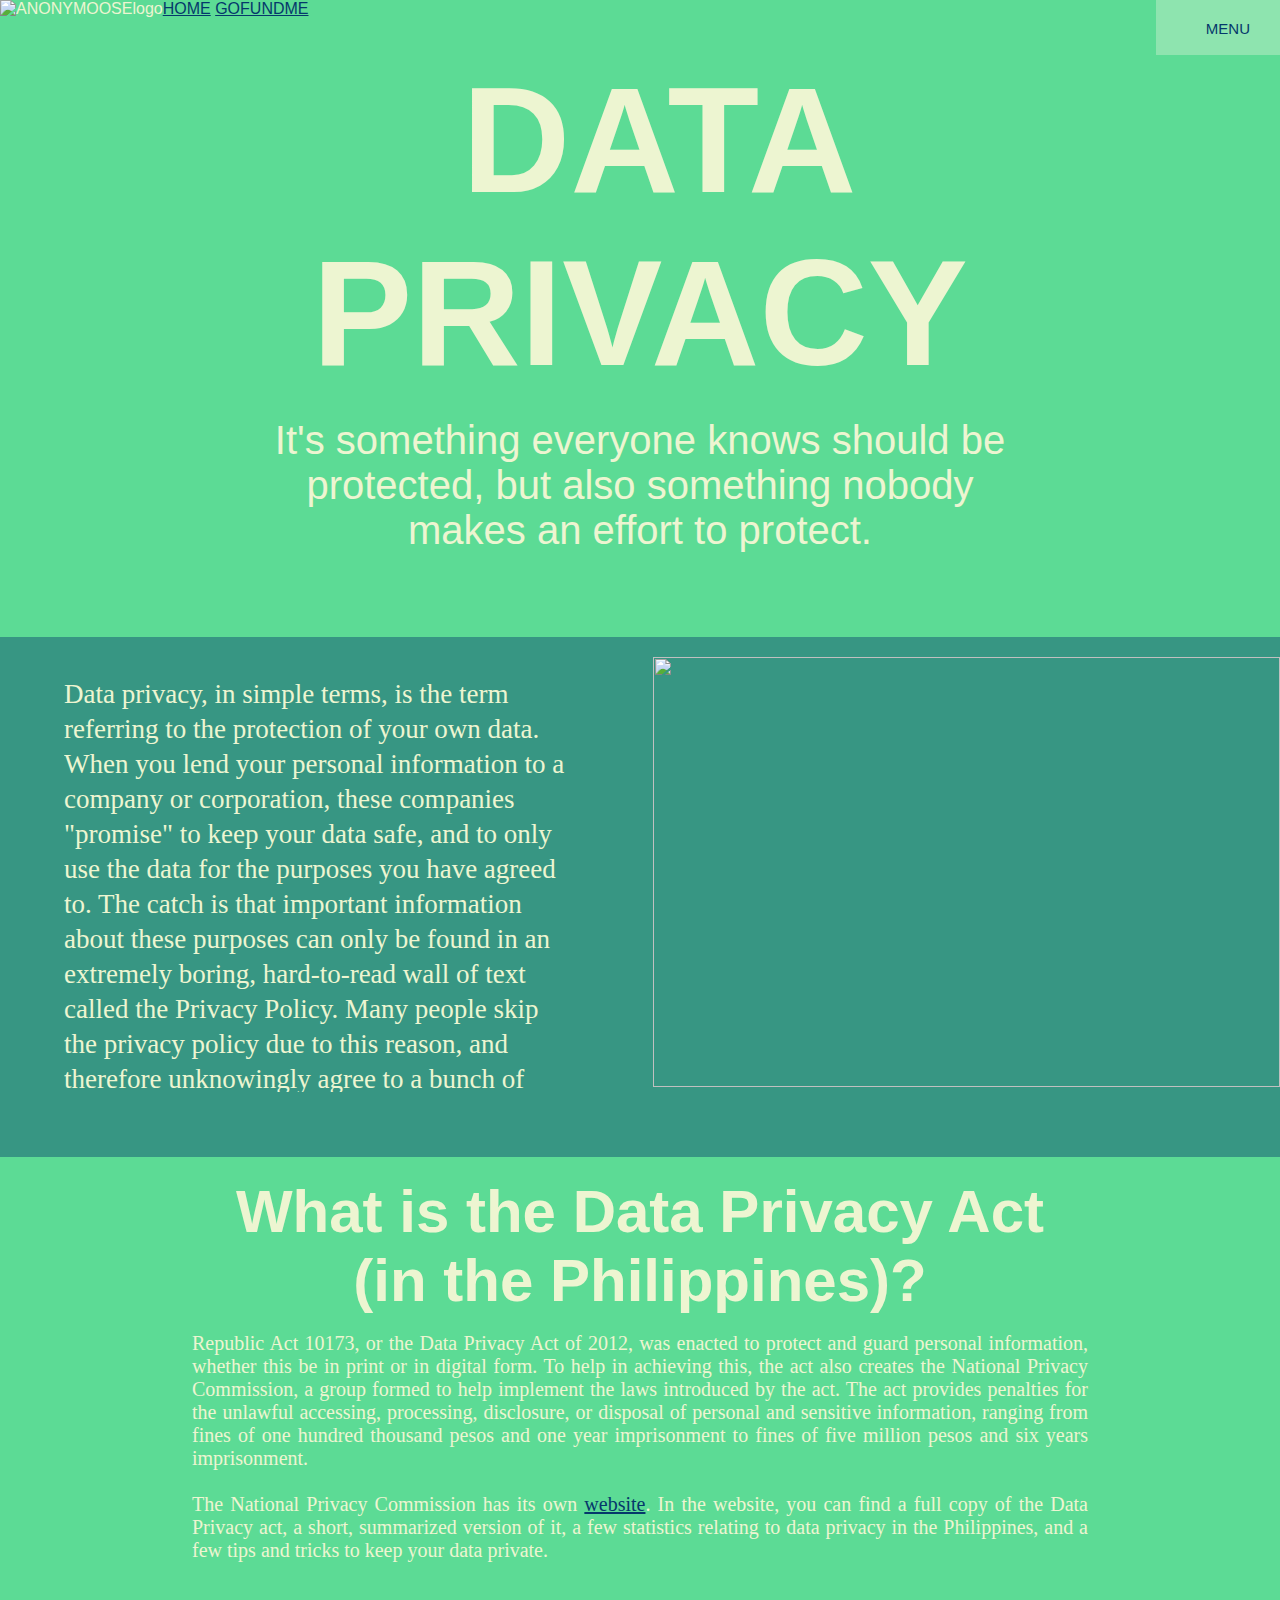
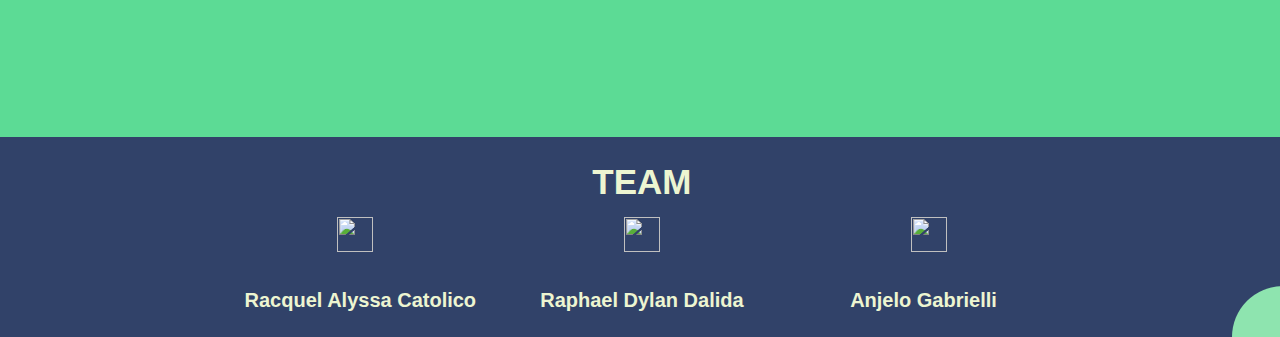
==== index.html @ 4f2ea257 "Update index.html" ====
<!doctype html>
<html>
<head>
<meta charset="utf-8">
<title>cs proj</title>
<link href="css.css" rel="stylesheet" type="text/css" media="screen">
<link rel="shortcut icon" type="image/x-icon" href="images/favicon.ico/>
<link href='https://fonts.googleapis.com/css?family=Amiko' rel='stylesheet'>
</head>

<body>

div class="nav">
    <img src="images/anonymous wh.png" alt="ANONYMOOSElogo" class="pic">
    <a href="index.html">HOME</a>
    <a href="https://www.gofundme.com/f/AN0NYM00SE-Protecting-Our-Data">GOFUNDME</a>
    <div class="boop">
        <button>MENU</button>
        <div class="secret">
            <a href="page2/page2.html">Why?</a>
            <br>
            <a href="page3/page3.html">How?</a>
        </div>
    </div>
</div>
 <div class="yuuge">
 <div class="ilovepe"></div>
 <br>
 <br>
 <div class="jumbo">DATA PRIVACY </div>
 <br>
 <div class="desc"> It's something everyone knows should be protected, but also something nobody makes an effort to protect. </div>
</div>
<div class="content">
  <div class="about">   Data privacy, in simple terms, is the term referring to the protection of your own data. When you lend your personal information to a company or corporation, these companies 
"promise" to keep your data safe, and to only use the data for the purposes you have agreed to.
The catch is that important information about these purposes can only be found in an extremely boring, hard-to-read wall of text called the Privacy Policy. Many people skip the privacy policy due to this reason, and therefore unknowingly agree to a bunch of really scary stuff. 
</div>
  <div class="aboutimg"><img src="images/data privacy home.png" id="image"></div>
</div>
<div class="act"> 
<div class="privacytitle"> What is the Data Privacy Act (in the Philippines)?</div>
<div class="privacyact"> Republic Act 10173, or the Data Privacy Act of 2012, was enacted to protect and guard personal information, whether this be in print or in digital form. To help in achieving this, the act also creates the National Privacy Commission, a group formed to help implement the laws introduced by the act.
The act provides penalties for the unlawful accessing, processing, disclosure, or disposal of personal and sensitive information, ranging from fines of one hundred thousand pesos and one year imprisonment to fines of five million pesos and six years imprisonment. <br><br>
The National Privacy Commission has its own <a href="https://privacy.gov.ph">website</a>. In the website, you can find a full copy of the Data Privacy act, a short, summarized version of it, a few statistics relating to data privacy in the Philippines, and a few tips and tricks to keep your data private.</div>
</div>

 
                                                                          
<footer>
  <div class="footertitle">TEAM</div>
   <div class="ficontainer">
    <div class="ficon"><img src="images/horse.png" id="icon"></div>
    <div class="ficon ficon2"><img src="images/hamster.png" id="icon"></div>
    <div class="ficon ficon2"><img src="images/pingu.png" id="icon"></div>
   </div>
   <div class="fname">Racquel Alyssa Catolico</div>
   <div class="fname fname2">Raphael Dylan Dalida</div>
   <div class="fname fname2">Anjelo Gabrielli</div>
   <div class="qcircle"></div>
 </footer>
</body>
</html>
---- css.css ----
@charset "utf-8";

body { background-color: #5CDB95;
	  font-family: "Verdana", Geneva, sans-serif;
	  margin: 0;
	  color: #EDF5D1;
overflow-x:hidden;
 }
.nav {
    width: 100%;
    position: sticky;
    top: 0;
    font-family: "Verdana", Geneva, sans-serif;
    font-size: 15px;
    font-weight: bold;
    color: #05386B;
    width: 100%;
    background-color: #8EE4AF;
    display: block;
    height: 55px;
}
img {
    height: 35px;
    width: auto;
    padding: 0px 0px 0px 0px;
}
a:link {
    color: #05386B;
}
.nav a {
    float: left;
    padding: 1.38% 5% 1.38% 5%;
    text-decoration: none;
}
.nav a:hover {
    background-color:  #74a38c;
}
button, .boop {
    color: #05386B;
    font-size: 15px;
    border: none;
    outline: none;
    padding: 10px 15px 9px 25px;
    margin: 0;
    background-color: #8EE4AF;
}
.boop {
    float: right;
    overflow: hidden;
}
.boop:hover .secret {
    display: block;
}
.secret {
    top: 53px;
    display: none;
    position: absolute;
    background-color: #91FFEF;
    z-index: 1;
    padding: 5px 15px;
    float: left;
}
.secret a {
    padding: 10px 15px 10px 15px;
    text-decoration: none;
    display: block;
}
.pic {
    float: left;
    height: 55px;
  width: auto;
    padding: 0px 0px 0px 0px;
  margin: 0px 0px 0px 0px;
  border: 0px 0px 0px 0px;
  outline: none;
}
.content {
	float: bottom;
	height: 500px;
	margin-top:20px;
	padding-top: 20px;
	width: 100%;
	line-height: 30px;
	background-color:#379683 ;
	
}
.ilovepe {
	width: 100%;
	text-align: center;
}
.jumbo {
	text-align: center;
	color: #EDF5D1;
	font-size: 150px;
	font-weight: bold;
	width: auto;
}
.desc {
	text-align: center;
	color: #EDF5D1;
	font-size: 40px;
	padding-left: 20%;
	padding-right: 20%;
	padding-bottom: 5%;
}
.content {
	float: bottom;
	height: 500px;
	margin-top: 20px;
	padding-top: 20px;
	width: 100%;
	line-height: 35px;
	background-color:#379683;
}

.about {
	float: left;
	height: 415px;
	width: 40%;
	margin-left: 5%;
	font-size: 27px;
	color: #EDF5D1;
	text-align: left;
	padding-top: 20px;
	font-family: 'Amiko';
	overflow: hidden;
}

.aboutimg{
	float: right;
	height: 430px;
  	width: 49%;
}
#image{object-fit: contain;width: 100%;height:100%;}
#icon{object-fit: contain;width: 100%;}
#logo{object-fit:contain;height:100%;}

.privacyact {
	text-align: justify;
	font-size: 20px;
	font-family: "Amiko";
	color: #EDF5D1;
	padding-top: 17px;
	padding-bottom: 100px;
	}

.act {
	width: 70%;
	height: 460px;
	margin-left: 15%;
	padding-bottom: 80px;
}

.privacytitle {
	text-align: center;
	font-size: 60px;
	font-family: "Verdana", Geneva, sans-serif;
	color: #EDF5D1;
	font-weight: bold;
	padding-top: 20px;
}


footer{
	position: relative;
	bottom: 0;
    height: 150px;
    width: 100%;
    padding-left: 0.15%;
    padding-right: 0.15%;
    padding-top: 25px;
    padding-bottom: 25px;
    margin-top: 40px;
    background-color: #314269;

}
.footertitle{
	width: 50%;
	height: 35px;
	margin: auto;
	text-align: center;
	font-size: 35px;
	font-weight: bold;
	color: #EDF5D1;

}
.ficontainer{
	
	
	margin: auto;
	width: 70%;
	height: 50px;
	padding: 20px;
	
	
}
.ficon{
	
	
	margin: auto;
	width: 4%;
	height: 0;
    padding-bottom: 4%;
	border-radius: 100%;
	margin-left: 16%;
	float: left;
	
	
}
.ficon2{

	
	width: 4%;
	height: 0;
    padding-bottom: 4%;
	border-radius: 100%;
	margin-left: 28%;
	float: left;
	
	
}
.fname{
	margin-top: 2px;
	width: 20%;
	height: 10px;
	margin-left: 18%;
	float: left;
	font-size: 20px;
	font-weight: bold;
	text-align: center;

	
	
}
.fname2{
	margin-top: 2px;
	width: 20%;
	height: 10px;
	margin-left: 2%;
	float: left;
}
.qcircle{
	width: 4%;
	height: 0;
    padding-bottom: 4%;
    border-radius: 100px 0 0 0;
	position: absolute;
	bottom: 0;
	right: 0;
	background-color: #8EE4AF;
	transition: width 2s, height 2s;
}

.qcircle:hover {
	width: 100vw;
	height: 100vh;

}
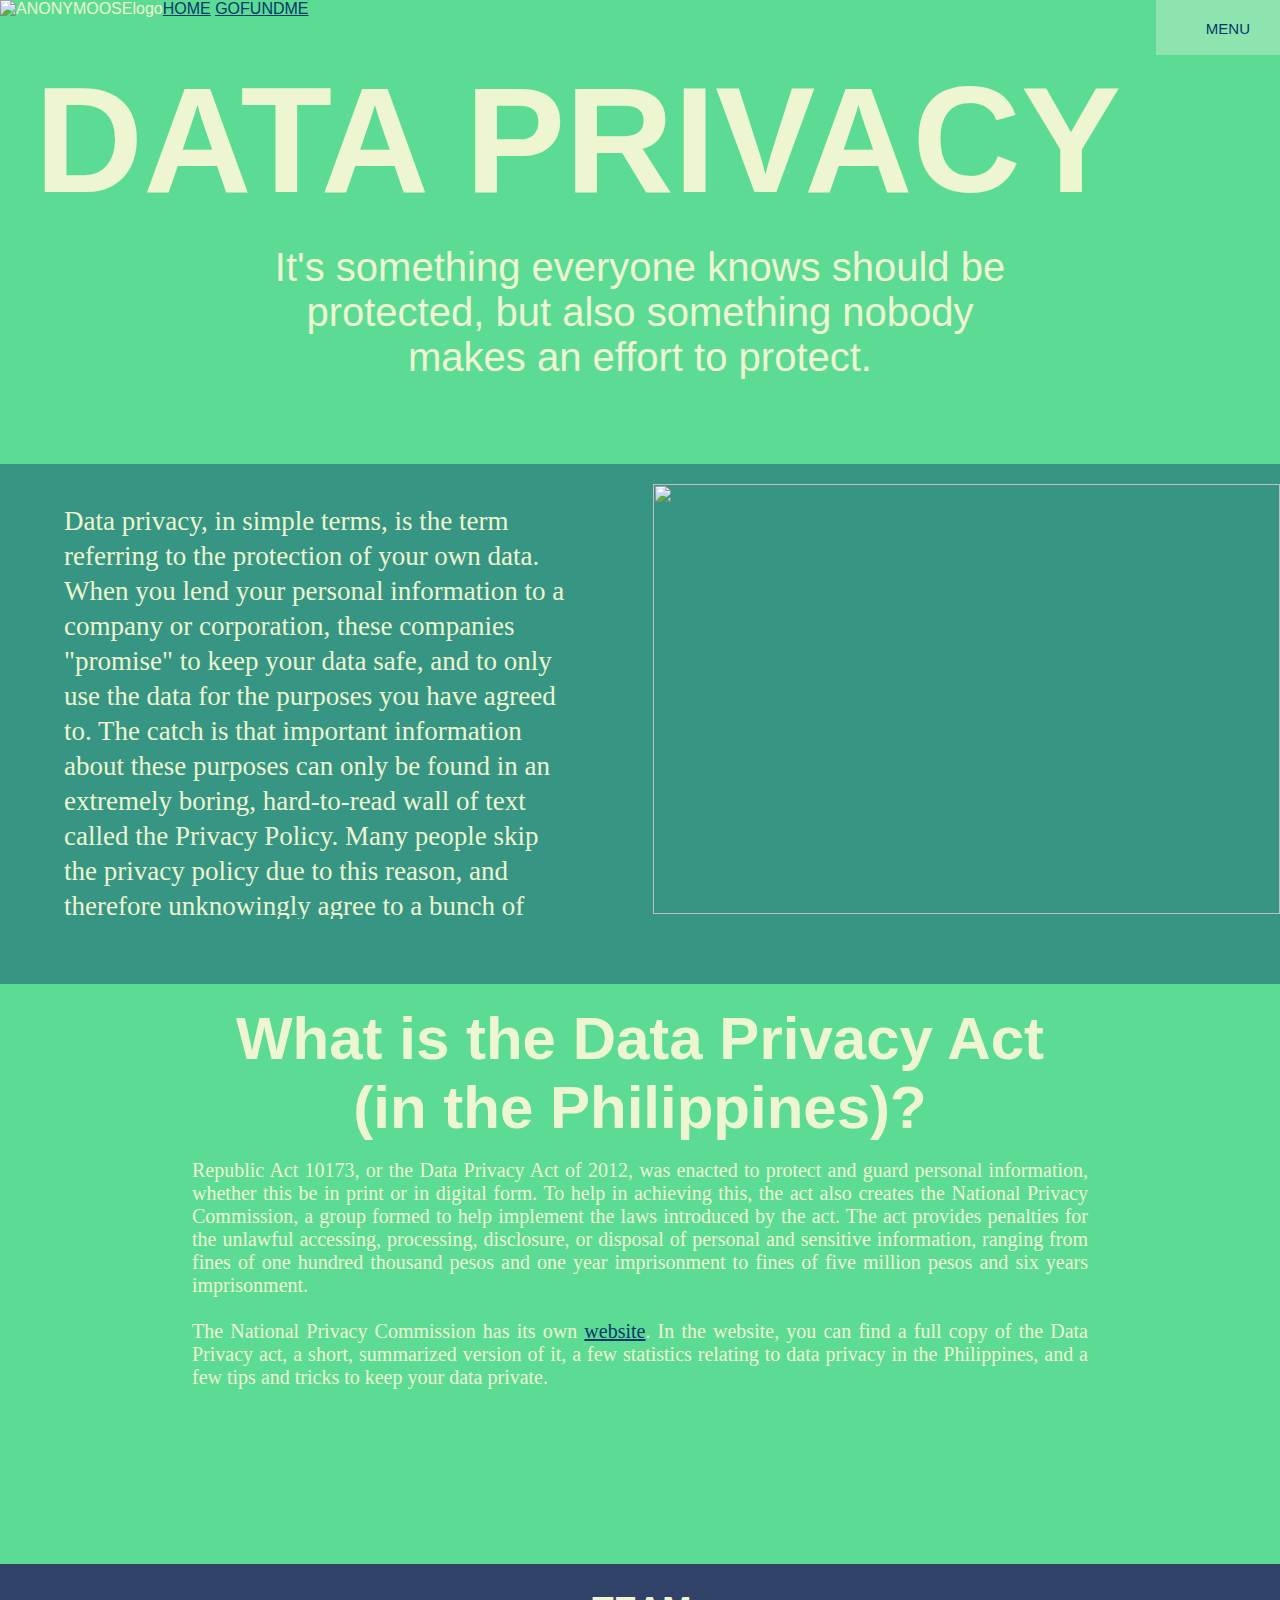
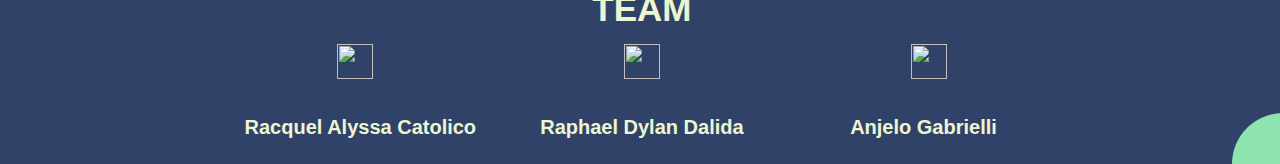
==== commit 890eb0a7: "Update index.html" ====
--- a/index.html
+++ b/index.html
@@ -10,8 +10,8 @@
 
 <body>
 
-div class="nav">
-    <img src="images/anonymous wh.png" alt="ANONYMOOSElogo" class="pic">
+<div class="nav">
+    <img src="images/anonymous wh.png" alt="ANONYMOOSElogo" class="pic" id="logo">
     <a href="index.html">HOME</a>
     <a href="https://www.gofundme.com/f/AN0NYM00SE-Protecting-Our-Data">GOFUNDME</a>
     <div class="boop">
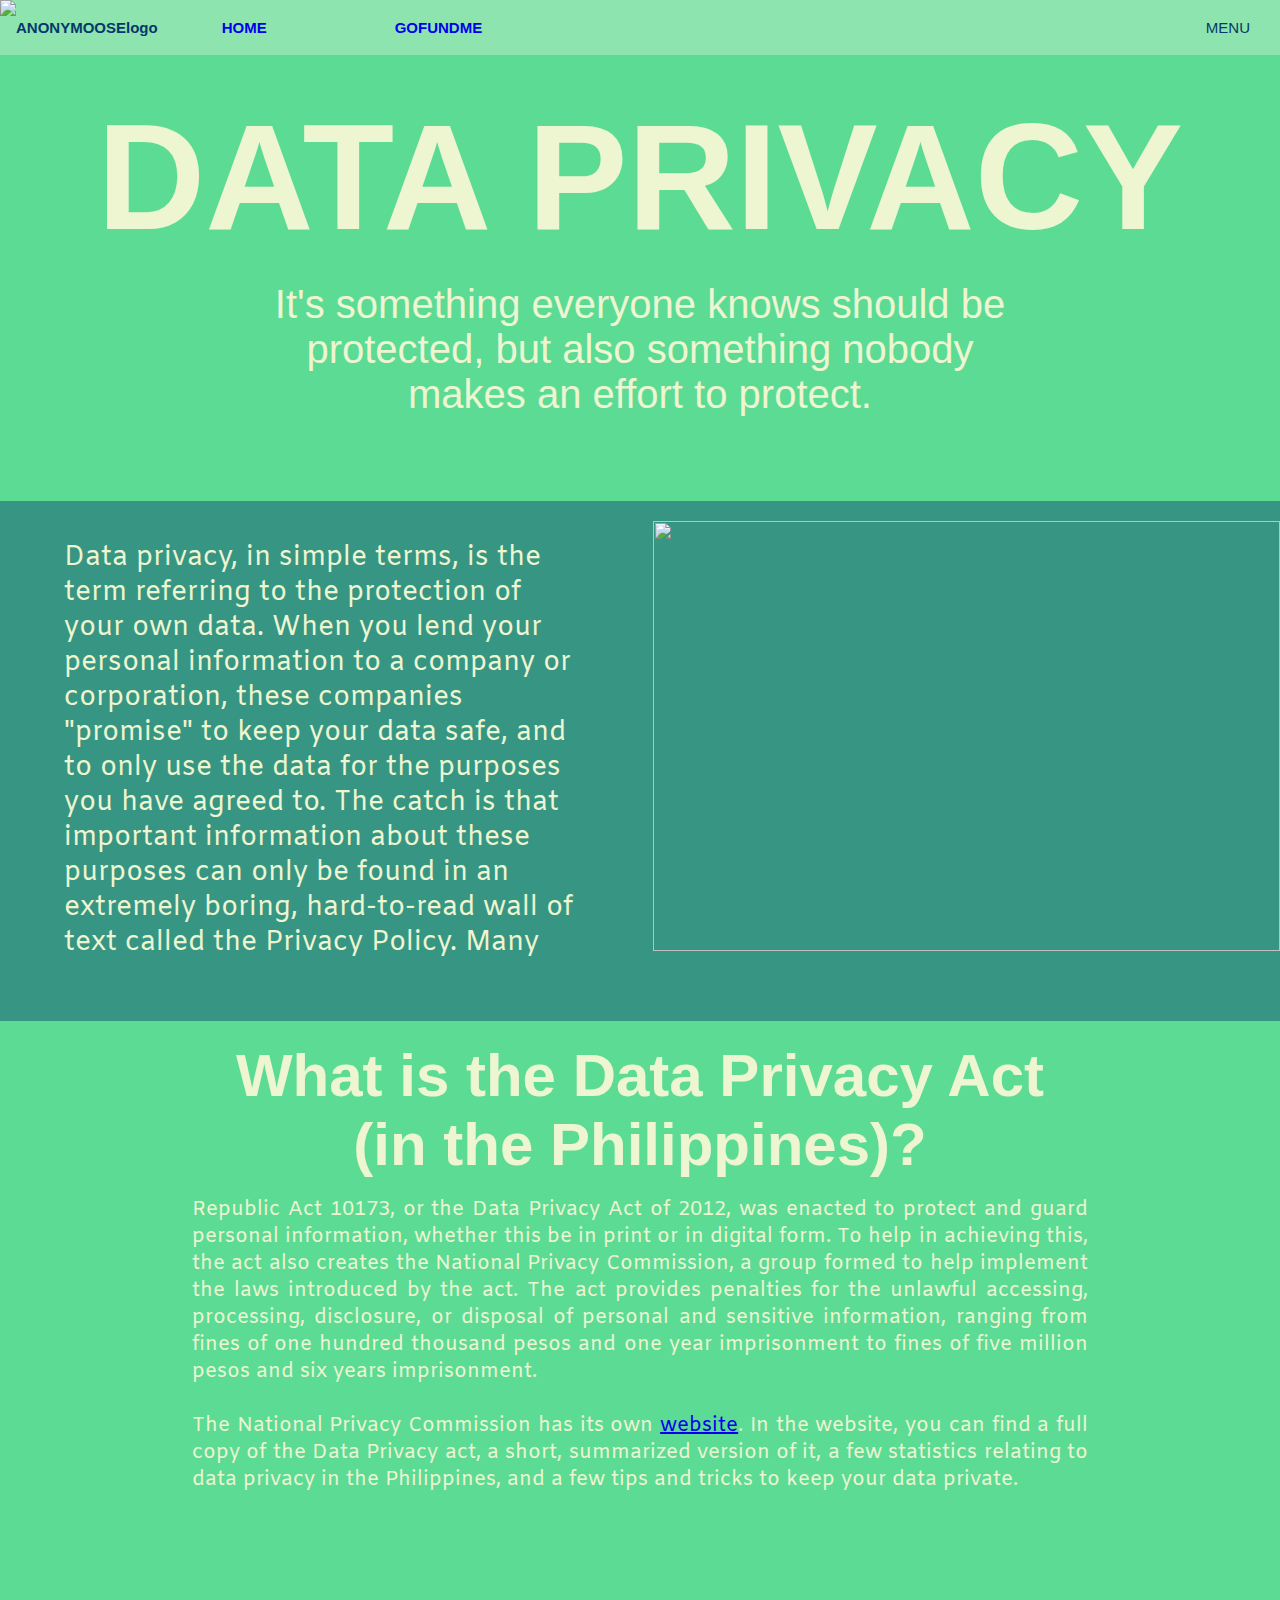
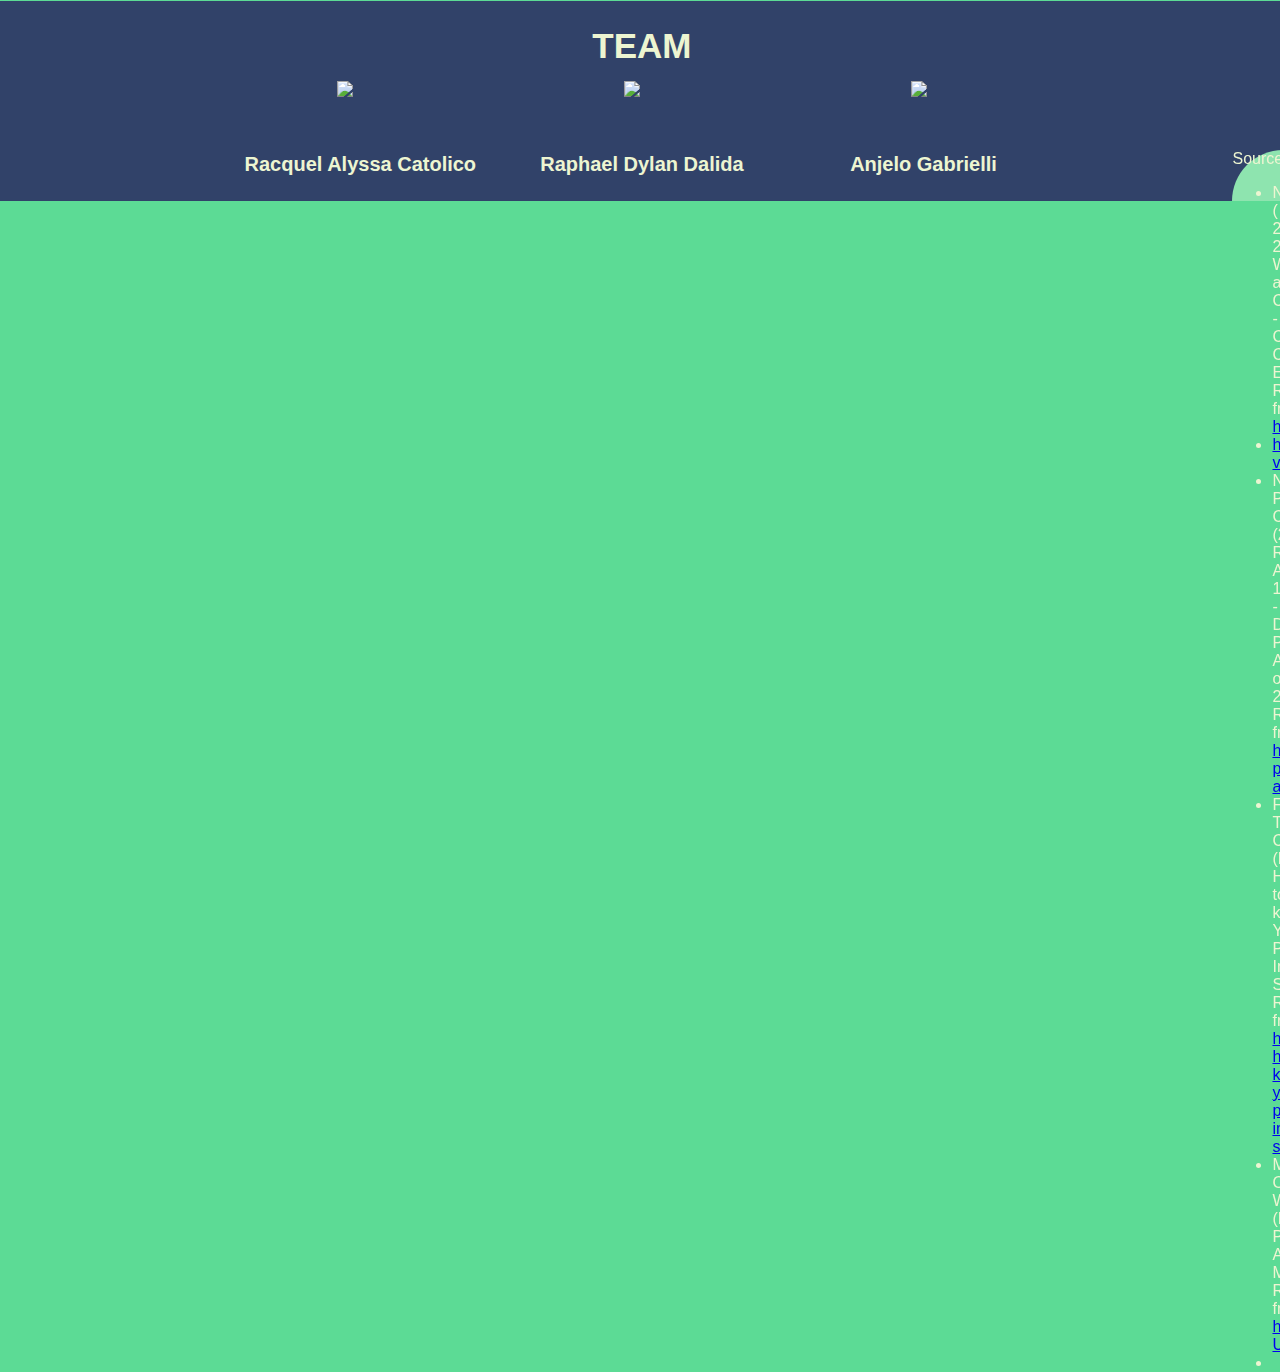
==== commit ba41c71d: "Update index.html" ====
--- a/index.html
+++ b/index.html
@@ -4,8 +4,8 @@
 <meta charset="utf-8">
 <title>cs proj</title>
 <link href="css.css" rel="stylesheet" type="text/css" media="screen">
-<link rel="shortcut icon" type="image/x-icon" href="images/favicon.ico/>
-<link href='https://fonts.googleapis.com/css?family=Amiko' rel='stylesheet'>
+<link rel="shortcut icon" type="image/x-icon" href="images/favicon.ico">
+<link href="https://fonts.googleapis.com/css?family=Amiko" rel="stylesheet">
 </head>
 
 <body>
@@ -57,7 +57,18 @@
    <div class="fname">Racquel Alyssa Catolico</div>
    <div class="fname fname2">Raphael Dylan Dalida</div>
    <div class="fname fname2">Anjelo Gabrielli</div>
-   <div class="qcircle"></div>
+   <div class="qcircle">
+     <div class="sources">
+        Sources:
+        <ul class="a">
+            <li> N.A., ( 2002-2019). What are Cookies - Computer Cookies Explained. Retrieved from <a href = "http://www.whatarecookies.com/">http://www.whatarecookies.com/</a> </li>
+            <li><a href = "https://www.youtube.com/watch?v=rgbZAWnOWOo"> https://www.youtube.com/watch?v=rgbZAWnOWOo</a></li>
+            <li>National Privacy Commissions., (2012) Republic Act 1073 - Data Privacy Act of 2012. Retrieved from <a href =" https://www.privacy.gov.ph/data-privacy-act/ " > https://www.privacy.gov.ph/data-privacy-act/</a></li>
+            <li>Federeal Trade Commission. (N.A.) How to keep Your Personal Information Secure. Retrieved from <a href=" https://www.consumer.ftc.gov/articles/0272-how-keep-your-personal-information-secure">https://www.consumer.ftc.gov/articles/0272-how-keep-your-personal-information-secure</a></li>
+            <li>Microsoft Official Website (N.A.) Privacy At MIcrosoft. Retrieved from <a href="https://privacy.microsoft.com/en-US/">https://privacy.microsoft.com/en-US/</a><li>
+        </ul>
+       </div>
+    </div>
  </footer>
 </body>
 </html>
--- a/css.css
+++ b/css.css
@@ -18,18 +18,14 @@
     background-color: #8EE4AF;
     display: block;
     height: 55px;
-}
-img {
-    height: 35px;
-    width: auto;
-    padding: 0px 0px 0px 0px;
-}
-a:link {
-    color: #05386B;
-}
+    line-height: 55px
+}
+
+
+
 .nav a {
     float: left;
-    padding: 1.38% 5% 1.38% 5%;
+    padding: 0 5% 0 5%;
     text-decoration: none;
 }
 .nav a:hover {
@@ -40,7 +36,7 @@
     font-size: 15px;
     border: none;
     outline: none;
-    padding: 10px 15px 9px 25px;
+    padding: 0px 15px 0px 25px;
     margin: 0;
     background-color: #8EE4AF;
 }
@@ -133,12 +129,19 @@
 }
 #image{object-fit: contain;width: 100%;height:100%;}
 #icon{object-fit: contain;width: 100%;}
-#logo{object-fit:contain;height:100%;}
-
+#logo{
+    float: left;
+    height: 55px;
+  width: auto;
+    padding: 0px 0px 0px 0px;
+  margin: 0px 0px 0px 0px;
+  border: 0px 0px 0px 0px;
+  outline: none;
+}
 .privacyact {
 	text-align: justify;
 	font-size: 20px;
-	font-family: "Amiko";
+	font-family: 'Amiko';
 	color: #EDF5D1;
 	padding-top: 17px;
 	padding-bottom: 100px;
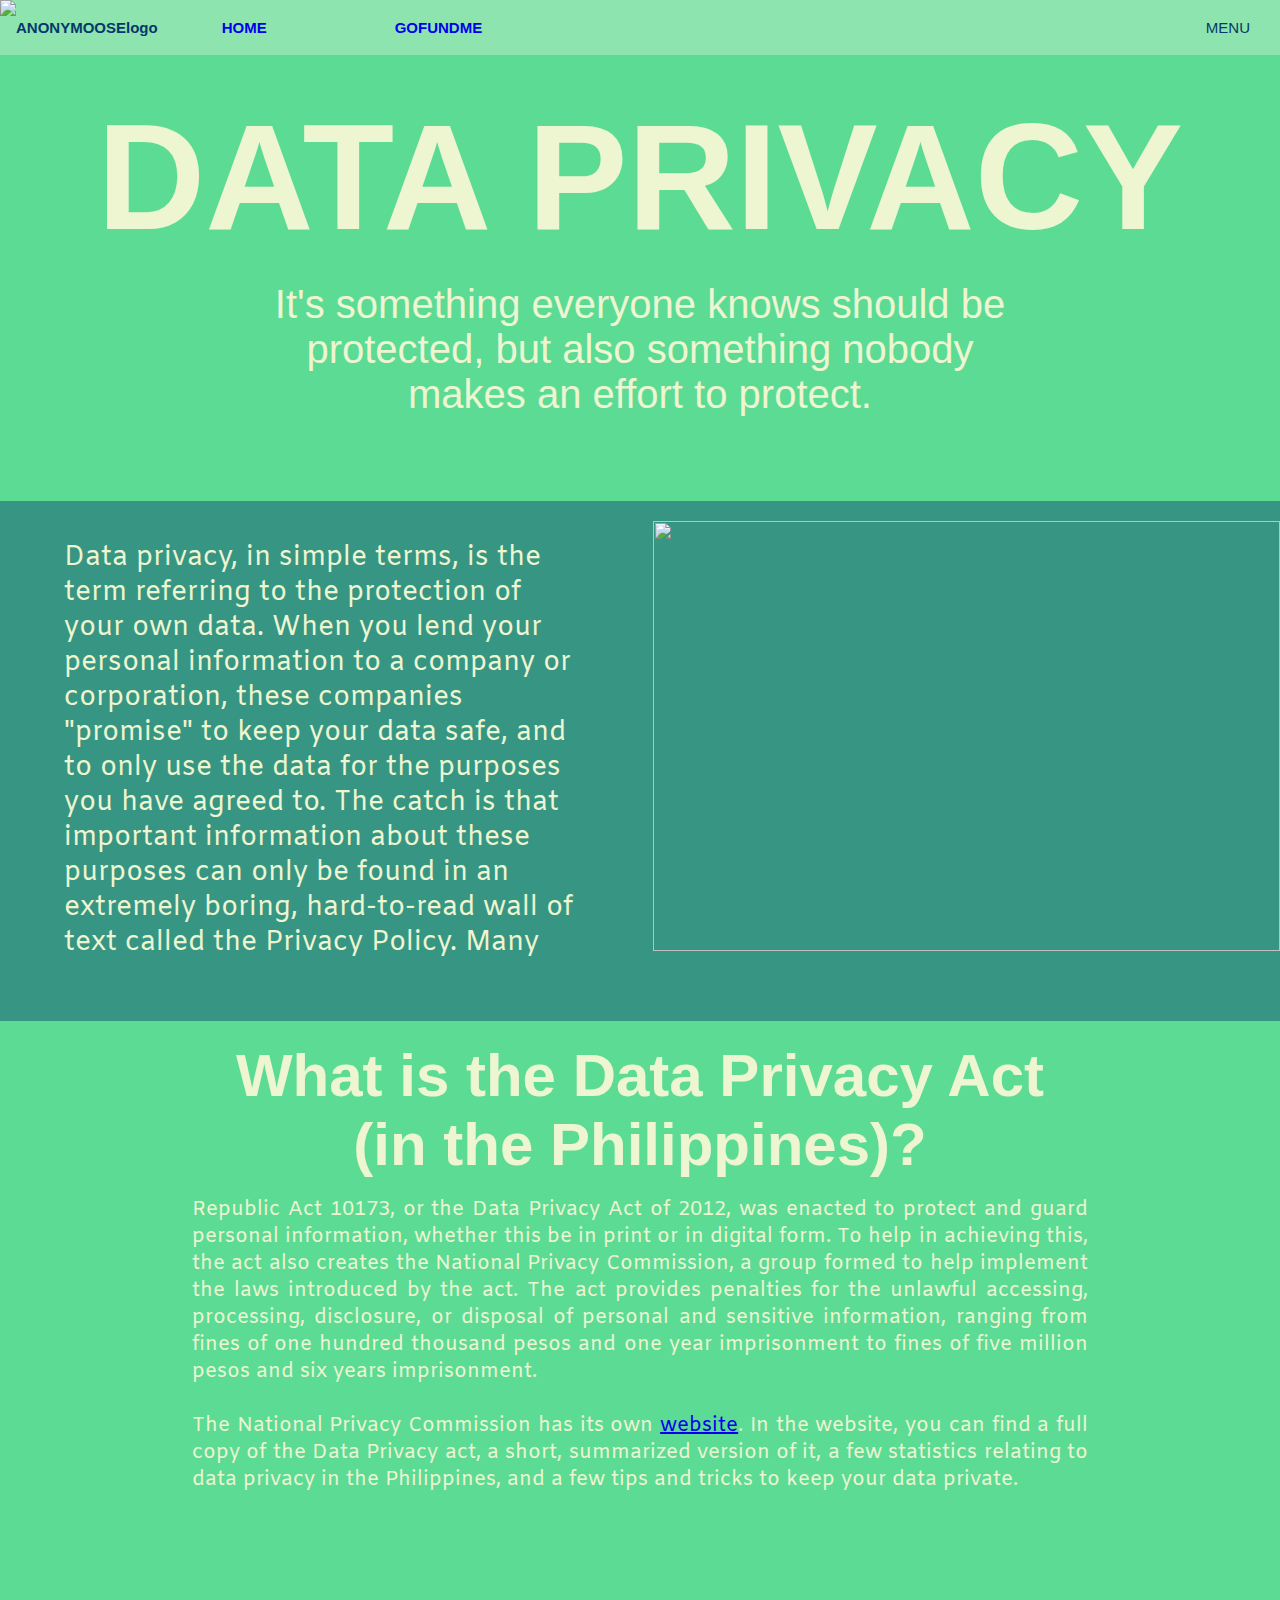
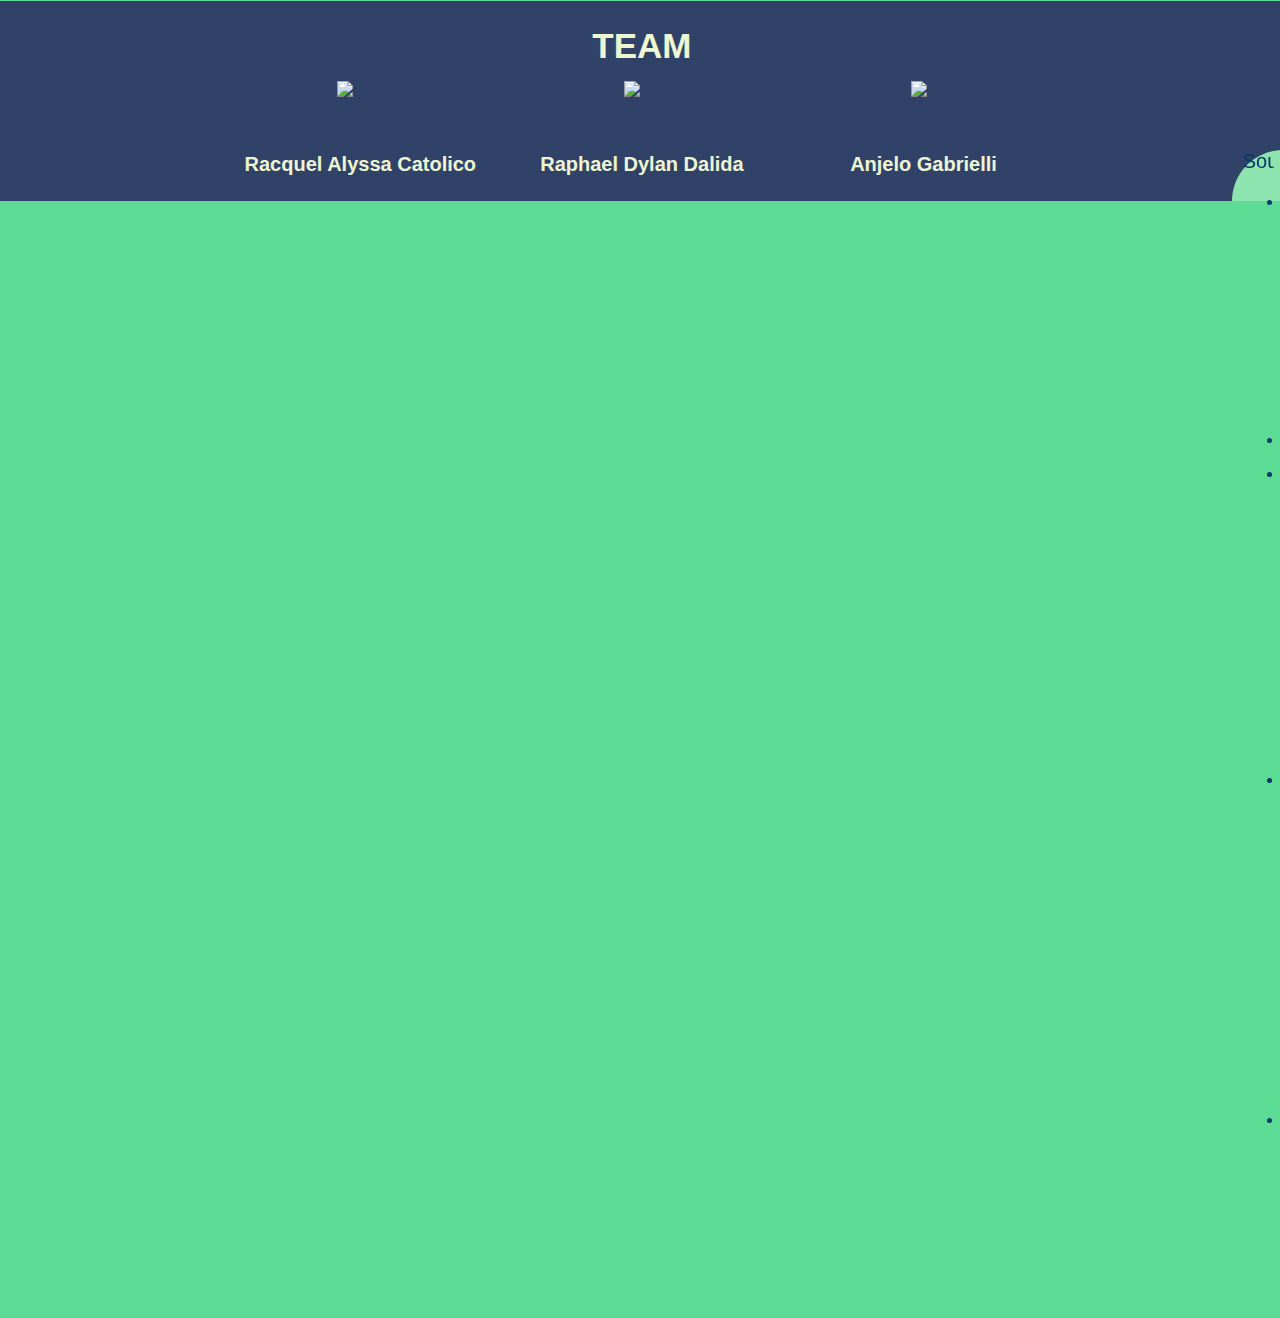
==== commit ca595f43: "Update index.html" ====
--- a/index.html
+++ b/index.html
@@ -65,7 +65,7 @@
             <li><a href = "https://www.youtube.com/watch?v=rgbZAWnOWOo"> https://www.youtube.com/watch?v=rgbZAWnOWOo</a></li>
             <li>National Privacy Commissions., (2012) Republic Act 1073 - Data Privacy Act of 2012. Retrieved from <a href =" https://www.privacy.gov.ph/data-privacy-act/ " > https://www.privacy.gov.ph/data-privacy-act/</a></li>
             <li>Federeal Trade Commission. (N.A.) How to keep Your Personal Information Secure. Retrieved from <a href=" https://www.consumer.ftc.gov/articles/0272-how-keep-your-personal-information-secure">https://www.consumer.ftc.gov/articles/0272-how-keep-your-personal-information-secure</a></li>
-            <li>Microsoft Official Website (N.A.) Privacy At MIcrosoft. Retrieved from <a href="https://privacy.microsoft.com/en-US/">https://privacy.microsoft.com/en-US/</a><li>
+            <li>Microsoft Official Website (N.A.) Privacy At MIcrosoft. Retrieved from <a href="https://privacy.microsoft.com/en-US/">https://privacy.microsoft.com/en-US/</a></li>
         </ul>
        </div>
     </div>
--- a/css.css
+++ b/css.css
@@ -259,3 +259,24 @@
 	height: 100vh;
 
 }
+
+.sources { 
+	font-size: 20px;
+	margin-left: 20%;
+	margin-right:20%;
+	text-align: justify;
+	color: #05386B;
+	overflow: hidden;
+	text-decoration: none;
+}
+
+ul. a{
+	list-style-type: square;
+}
+
+ul li { 
+	font-size: 15px;
+}
+
+
+
